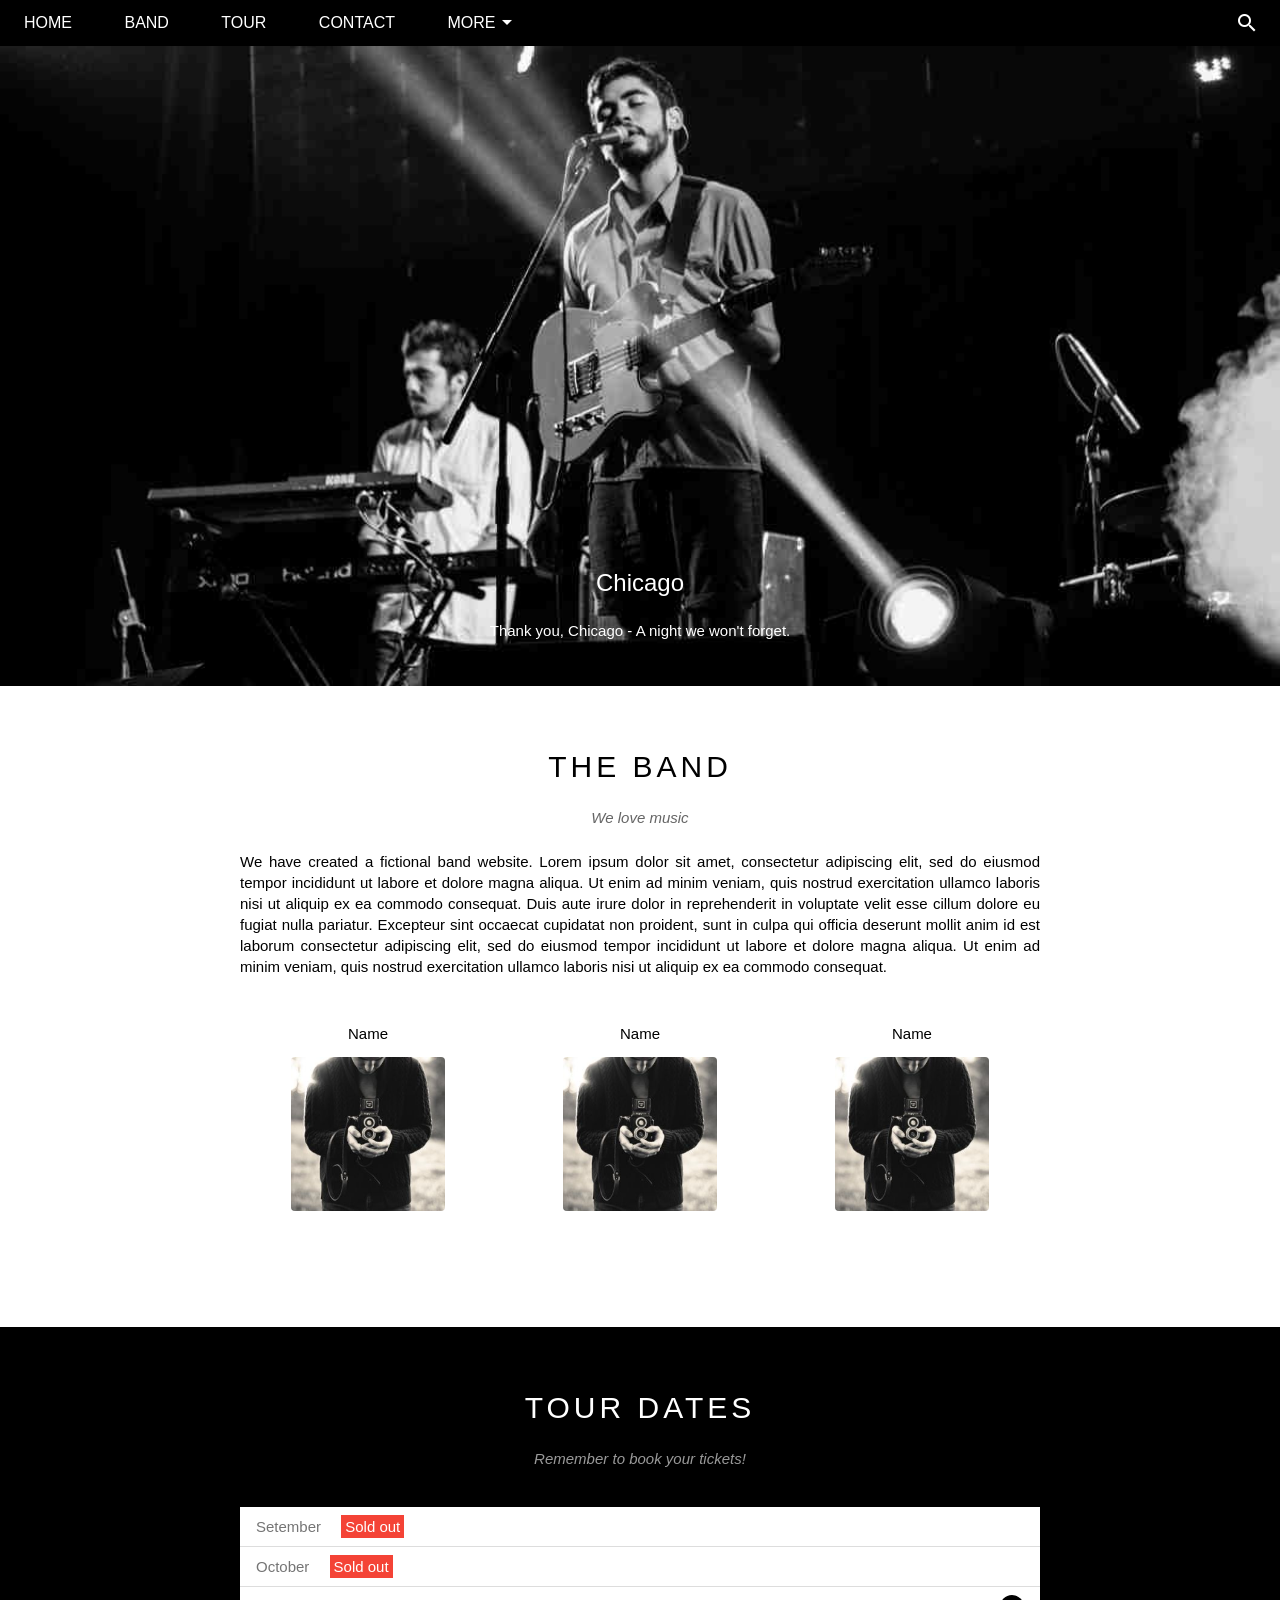
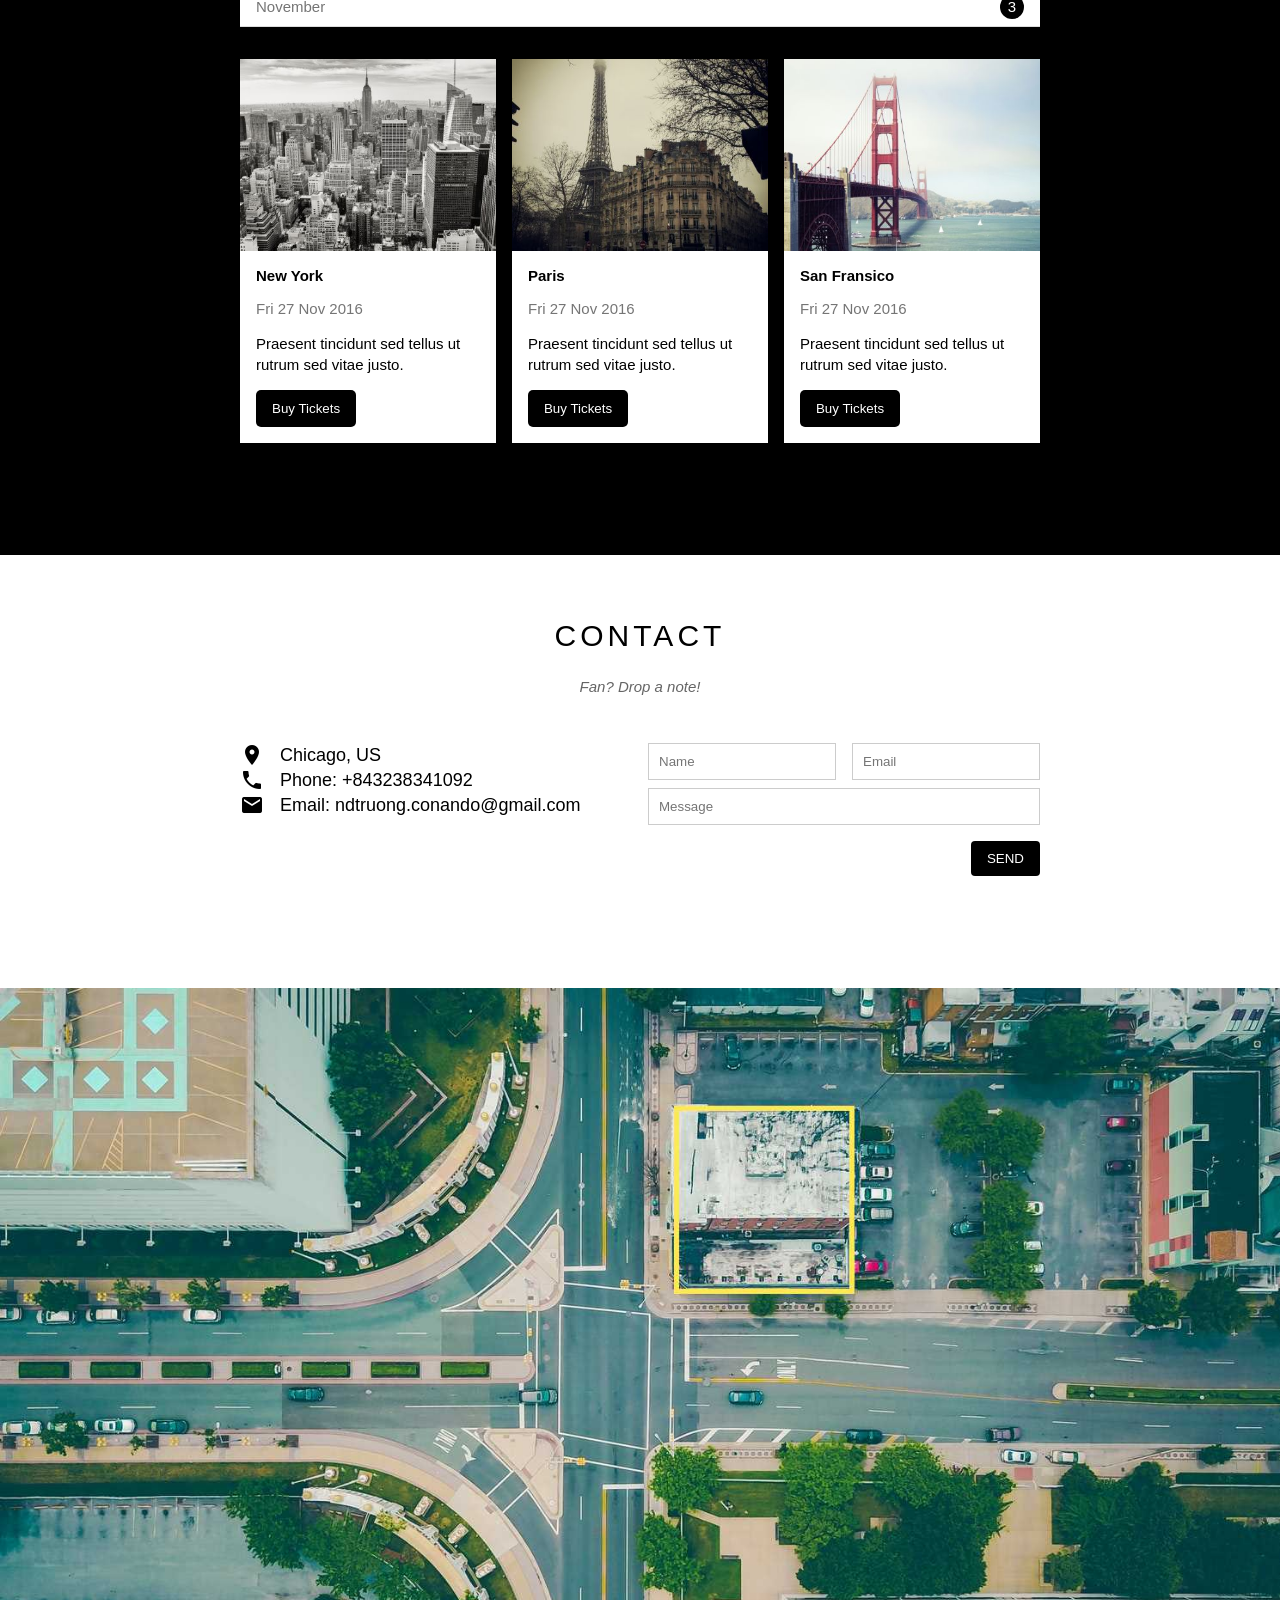
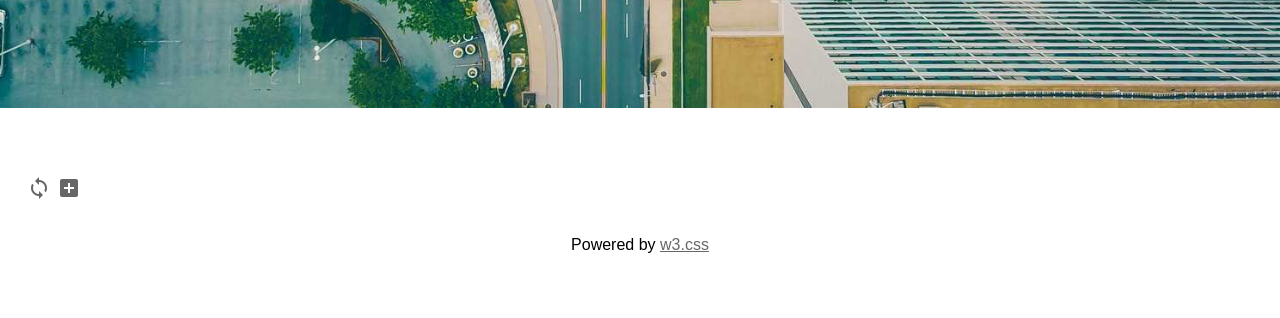
==== index.html @ eb38afd1 "u" ====
<!DOCTYPE html>
<html lang="en">

<head>
    <meta charset="UTF-8">
    <meta http-equiv="X-UA-Compatible" content="IE=edge">
    <meta name="viewport" content="width=device-width, initial-scale=1.0">
    <title>Demo Web</title>
    <link rel="stylesheet" href="/assets/css/style.css">
    <link href="/assets/img/favicon.png" rel="icon" type="image/png" />
    <link href="https://fonts.googleapis.com/icon?family=Material+Icons" rel="stylesheet">
</head>

<body>
    <div id="main">
        <div id="header">
            <ul id="nav">
                <li>
                    <a href="#">Home</a>
                </li>
                <li>
                    <a href="#band">Band</a>
                </li>
                <li>
                    <a href="#tour">Tour</a>
                </li>
                <li>
                    <a href="#contact">Contact</a>
                </li>
                <li>
                    <a href="#">
                        More
                        <i class="nav-arrow-down material-icons material-icons-outlined">
                            arrow_drop_down
                        </i>
                    </a>
                    <ul class="subnav">
                        <li><a href="#">Merchandise</a></li>
                        <li><a href="#">Extras</a></li>
                        <li><a href="#">Media</a></li>
                    </ul>
                </li>
                <div class="search">
                    <i class="material-icons material-icons-outlined">
                        search
                    </i>
                </div>
            </ul>
        </div>
        <div id="slider">
            <div class="text-content">
                <h2 class="text-heading">Chicago </h2>
                <div class="text-description">
                    Thank you, Chicago - A night we won't forget.
                </div>
            </div>
        </div>

        <div id="content">
            <div id="band" class="content-section">
                <h2 class="section-heading">THE BAND</h2>
                <p class="section-sub-heading">We love music</p>
                <p class="about-text">
                    We have created a fictional band website. Lorem ipsum dolor sit amet, consectetur adipiscing elit,
                    sed do eiusmod tempor incididunt ut labore et dolore magna aliqua. Ut enim ad minim veniam, quis
                    nostrud exercitation ullamco laboris nisi ut aliquip ex ea commodo consequat. Duis aute irure dolor
                    in reprehenderit in voluptate velit esse cillum dolore eu fugiat nulla pariatur. Excepteur sint
                    occaecat cupidatat non proident, sunt in culpa qui officia deserunt mollit anim id est laborum
                    consectetur adipiscing elit, sed do eiusmod tempor incididunt ut labore et dolore magna aliqua. Ut
                    enim ad minim veniam, quis nostrud exercitation ullamco laboris nisi ut aliquip ex ea commodo
                    consequat.
                </p>
                <div class="row member-list">
                    <div class="col col-third text-center">
                        <p class="member-name">Name</p>
                        <img src="/assets/img/bandmember.jpg" alt="" class="member-img">
                    </div>
                    <div class="col col-third text-center">
                        <p class="member-name">Name</p>
                        <img src="/assets/img/bandmember.jpg" alt="" class="member-img">
                    </div>
                    <div class="col col-third text-center">
                        <p class="member-name">Name</p>
                        <img src="/assets/img/bandmember.jpg" alt="" class="member-img">
                    </div>
                </div>
            </div>
            <div id="tour" class="tour-section">
                <div class="content-section">
                    <h2 class="section-heading text-white">TOUR DATES</h2>
                    <p class="section-sub-heading text-white">Remember to book your tickets!</p>
                    <ul class="tickets-list">
                        <li>Setember
                            <span class="sold-out">
                                Sold out
                            </span>
                        </li>
                        <li>October
                            <span class="sold-out">
                                Sold out
                            </span>
                        </li>
                        <li>November
                            <span class="quantity">
                                3
                            </span>
                        </li>
                    </ul>
                    <div class="row place-list">
                        <div class="col col-third">
                            <img src="/assets/img/newyork.jpg" alt="New York" class="place-img">
                            <div class="place-body">
                                <h3 class="place-heading">New York</h3>
                                <p class="place-time">Fri 27 Nov 2016</p>
                                <p class="place-description">
                                    Praesent tincidunt sed tellus ut rutrum sed vitae justo.
                                </p>
                                <button class="place-buy-btn js-buy-tickets">Buy Tickets</button>
                            </div>
                        </div>
                        <div class="col col-third">
                            <img src="/assets/img/paris.jpg" alt="New York" class="place-img">
                            <div class="place-body">
                                <h3 class="place-heading">Paris</h3>
                                <p class="place-time">Fri 27 Nov 2016</p>
                                <p class="place-description">
                                    Praesent tincidunt sed tellus ut rutrum sed vitae justo.
                                </p>
                                <button class="place-buy-btn js-buy-tickets">Buy Tickets</button>
                            </div>
                        </div>
                        <div class="col col-third">
                            <img src="/assets/img/sanfran.jpg" alt="New York" class="place-img">
                            <div class="place-body">
                                <h3 class="place-heading">San Fransico</h3>
                                <p class="place-time">Fri 27 Nov 2016</p>
                                <p class="place-description">
                                    Praesent tincidunt sed tellus ut rutrum sed vitae justo.
                                </p>
                                <button class="place-buy-btn js-buy-tickets">Buy Tickets</button>
                            </div>
                        </div>
                    </div>
                </div>


            </div>
            <div id="contact" class="content-section">
                <h2 class="section-heading">CONTACT</h2>
                <p class="section-sub-heading">Fan? Drop a note!</p>

                <div class="row contact-content">
                    <div class="col col-half contact-info">
                        <p>
                            <i class="ti-location material-icons material-icons-outlined">
                                location_on
                            </i>
                            Chicago, US
                        </p>
                        <p>
                            <i class="ti-phone material-icons material-icons-outlined">
                                call
                            </i>
                            Phone: +843238341092
                        </p>
                        <p>
                            <i class="ti-mail material-icons material-icons-outlined">
                                email
                            </i>
                            Email: ndtruong.conando@gmail.com
                        </p>
                    </div>
                    <div class="col col-half contact-form">
                        <form action="">
                            <div class="row">
                                <div class="col col-half">
                                    <input type="text" required class="form-control" placeholder="Name">
                                </div>
                                <div class="col col-half">
                                    <input type="email" required class="form-control" placeholder="Email">
                                </div>
                            </div>
                            <div class="row mt-8">
                                <div class="col col-full">
                                    <input type="text" required class="form-control" placeholder="Message">
                                </div>
                            </div>
                            <input class="form-submit-btn mt-16" type="submit" value="SEND">
                        </form>
                    </div>
                </div>
            </div>

            <div class="map-section">
                <img src="/assets/img/map.jpg" alt="Map">
            </div>
        </div>

        <div id="footer">
            <div class="social-list">
                <a href="">
                    <i class="ti-fb material-icons material-icons-outlined">
                        sync
                    </i>
                </a>
                <a href="">
                    <i class="ti-insta material-icons material-icons-outlined">
                        add_box
                    </i>
                </a>
                <a href="">
                    <i class="ti-snap material-icons material-icons-outlined">
                        expand_circle_down
                    </i>
                </a>
                <a href="">
                    <i class="ti-pin material-icons material-icons-outlined">
                        double_arrow
                    </i>
                </a>
                <a href="">
                    <i class="ti-twiter material-icons material-icons-outlined">
                        arrow_circle_right
                    </i>
                </a>
                <a href="">
                    <i class="ti-link material-icons material-icons-outlined">
                        double_arrow
                    </i>
                </a>
            </div>
            <p class="copyright">Powered by <a href="#">w3.css</a></p>
        </div>
    </div>

    <div class="modal js-modal">
        <div class="modal-container js-modal-container">
            <div class="modal-close js-modal-close">
                <i class="ti-close material-icons material-icons-outlined">
                    close
                </i>
            </div>

            <header class="modal-header">
                <i class="ti-bag material-icons material-icons-outlined">
                    work
                </i>
                Tickets
            </header>
            <div class="modal-body">
                <label for="quantity" class="modal-label">
                    <i class="ti-card material-icons material-icons-outlined">
                        shopping_cart
                    </i>
                    Tickets, $15 per person
                </label>
                <input id="quantity" type="text" class="modal-input" placeholder="How many?">

                <label for="mail" class="modal-label">
                    <i class="ti-user material-icons material-icons-outlined">
                        person_4
                    </i>
                    Send to
                </label>
                <input id="mail" type="email" class="modal-input" placeholder="Enter email...?">

                <button id="buy-tickets">
                    Pay
                    <i class="ti-pay material-icons material-icons-outlined">
                        price_check
                    </i>
                </button>
            </div>
            <footer class="modal-footer">
                <p class="modal-help">Need
                    <a href="#">help?</a>
                </p>
            </footer>
        </div>
    </div>

    <script src="/assets/jsFunction/app.js"></script>
</body>

</html>
---- assets/css/style.css ----
* {
    padding: 0;
    margin: 0;
    box-sizing: border-box;
}

html {
    font-family: Arial, Helvetica, sans-serif;
    scroll-behavior: smooth;
}

.clear {
    clear: both;
}

.row {
    margin-left: -8px;
    margin-right: -8px;
}

.row::after {
    content: "";
    display: block;
    clear: both;
}

.mt-8 {
    margin-top: 8px !important;
}

.mt-16 {
    margin-top: 16px !important;
}

.col {
    float: left;
    padding-left: 8px;
    padding-right: 8px;
}

.col-third {
    width: calc(100% /3);
}

.col-full {
    width: 100%;
}

.col-half {
    width: 50%;
}

#nav,
.subnav {
    list-style-type: none;
}

#header {
    position: fixed;
    height: 46px;
    background-color: #000;
    top: 0;
    left: 0;
    right: 0;
    z-index: 1;
}

#nav {
    display: inline-block;
}

#nav>li {
    display: inline-block;
}

#nav li {
    position: relative;
}

#nav>li>a {
    color: #fff;
    text-transform: uppercase;
}

#nav li a {
    text-decoration: none;
    line-height: 46px;
    padding: 0 24px;
    display: block;
}

#nav li:hover .subnav {
    display: block;
}

#nav>li:hover>a,
#nav .subnav li:hover a {
    color: #000;
    background-color: #ccc;
}

#nav .nav-arrow-down {
    font-size: 24px;
    position: absolute;
    top: 10px;
}

#nav>a {
    position: relative;
}

#header .search:hover {
    background-color: #f44336;
}

#header .search {
    color: #fff;
    position: absolute;
    top: 0;
    right: 0;
    padding: 0 21px;
    cursor: pointer;
}

#header .search>i {
    line-height: 46px;
}


#nav .subnav {
    position: absolute;
    min-width: 150px;
    background-color: #fff;
    box-shadow: 0 0 10px rgba(0, 0, 0, 0.3);
    display: none;
    top: 100%;
}


#nav .subnav a {
    line-height: 38px;
    color: #000;
    padding: 0 12px;
}

#nav .subnav #main {}


#slider {
    margin-top: 46px;
    padding-top: 50%;
    background: url('/assets/img/chicago.jpg') top center / cover no-repeat;
    position: relative;
}

#slider .text-content {
    position: absolute;
    bottom: 47px;
    color: #fff;
    width: 100%;
    text-align: center;
}

#slider .text-heading {
    font-weight: 500;
    font-size: 24px;
}

#slider .text-description {
    margin-top: 25px;
    font-size: 15px;
}

#content {}

#content .content-section {
    width: 800px;
    padding: 64px 0 112px;
    margin-left: auto;
    margin-right: auto;
}

#content .section-heading {
    font-size: 30px;
    text-align: center;
    font-weight: 500;
    letter-spacing: 4px;
}

#content .section-sub-heading {
    font-size: 15px;
    text-align: center;
    margin-top: 25px;
    margin-bottom: 25px;
    font-style: italic;
    opacity: 0.6;
}

#content .about-text {
    font-size: 15px;
    text-align: justify;
    line-height: 1.4;
}


#content .member-img {
    margin-top: 15px;
    width: 154px;
    border-radius: 4px;
}

#content .member-name {
    font-size: 15px;
}

#content .member-list {
    margin-top: 48px;
}

.text-center {
    text-align: center;
}

.text-white {
    color: #fff !important;
}

.tour-section {
    background-color: #000;
}

.tickets-list .sold-out {
    background-color: #f44336;
    color: #fff;
    padding: 3px 4px;
    margin-left: 16px;
}

.tickets-list .quantity {
    color: #fff;
    float: right;
    width: 24px;
    height: 24px;
    background-color: #000;
    border-radius: 50%;
    text-align: center;
    line-height: 24px;
    margin-top: -3px;
}

.tickets-list {
    background-color: #fff;
    margin-top: 40px;
    list-style: none;
}

.tickets-list li {
    color: #757575;
    font-size: 15px;
    padding: 11px 16px;
    border-bottom: 1px solid #ddd;
}

.place-list {
    margin-top: 32px;

}

.place-item {
    width: calc(100% / 3);
}

.place-img {
    width: 100%;
    display: block;
}

.place-img:hover {
    opacity: 0.6;
    cursor: pointer;
}

.place-body {
    font-size: 15px;
    background-color: #fff;
    padding: 16px;
}

.place-heading {
    font-size: 15px;
    font-weight: 550;
}

.place-time {
    margin-top: 16px;
    color: #757575;
}

.place-description {
    margin-top: 16px;
    line-height: 1.4;
}

.place-buy-btn {
    background-color: #000;
    color: #fff;
    text-decoration: none;
    padding: 11px 16px;
    border: 5px;
    border-radius: 5px;
    display: inline-block;
    margin-top: 15px;
}

.place-buy-btn:hover {
    background-color: #ccc;
    color: #000;
}

.modal {
    position: fixed;
    top: 0;
    left: 0;
    bottom: 0;
    right: 0;
    background-color: rgba(0, 0, 0, 0.4);
    justify-content: center;
    align-items: center;
    display: none;
    z-index: 2;
}


.modal-container {
    background-color: #fff;
    width: 900px;
    max-width: calc(100% - 32px);
    min-height: 200px;
    position: relative;
    border-radius: 5px;
    animation: modalFaceIn ease 0.4s;
}

header.modal-header {
    background-color: #009688;
    color: #fff;
    font-size: 30px;
    height: 130px;
    display: flex;
    align-items: center;
    justify-content: center;
}

.modal .ti-bag {
    margin-right: 15px;
    font-size: 30px;
}

.modal-close {
    position: absolute;
    right: 0;
    top: 0;
    color: #fff;
    padding: 10px;
}

.modal-close:hover {
    cursor: pointer;
    opacity: 0.7;
}

.modal-body {
    padding: 16px;
}

.modal-footer {
    padding: 16px;
}

.modal-label {
    display: flex;
    font-size: 16px;
    align-items: center;
    margin-bottom: 5px;
}

input.modal-input {
    width: 100%;
    border: 1px solid #ccc;
    border-radius: 5px;
    padding: 10px;
    font-size: 15px;
    margin-bottom: 24px;
    outline: none;
}

.ti-card,
.ti-user,
.ti-pay {
    font-size: 16px;
}

#buy-tickets {
    display: flex;
    align-items: center;
    background-color: #009688;
    border: none;
    color: #fff;
    width: 100%;
    font-size: 16px;
    justify-content: center;
    text-transform: uppercase;
    padding: 12px;
    font-weight: 600;
    cursor: pointer;
    border-radius: 5px;
}

#buy-tickets:hover {
    opacity: 0.8;
}

.modal-footer {
    padding: 16px;
    text-align: right;
}

.modal-footer a {
    color: #2196f3;
}

.open {
    display: flex;
}

@keyframes modalFaceIn {
    from {
        opacity: 0;
        transform: translateY(-100px);
    }

    to {
        transform: translateY(0px);
        opacity: 1;
    }
}

.contact-content {
    margin-top: 48px;
}

.contact-info {
    font-size: 18px;
}

.ti-location,
.ti-phone,
.ti-mail {
    font-size: 10px;
    width: 40px;
}

.contact-info p {
    display: flex;
    line-height: 1.4;
}

.contact-form {
    font-size: 15px;
}

.contact-form .form-control {
    padding: 10px;
    border: 1px solid #ccc;
    width: 100%;
    outline: none;
}

.form-submit-btn {
    background-color: #000;
    color: #fff;
    padding: 10px 16px;
    float: right;
    border: none;
    border-radius: 4px;
    font-weight: 500;
    right: 0;
    cursor: pointer;
}

.form-submit-btn:hover {
    background-color: #ccc;
    color: black;
    opacity: 0.8;
}

.map-section img {
    width: 100%;
}

#footer {
    padding: 64px 16px;
    text-align: center;

}

#footer .social-list {
    font-size: 24px;

}

#footer .social-list a {
    text-decoration: none;
    color: rgba(0, 0, 0, 0.6);
}

#footer .social-list a:hover {
    opacity: 0.6;
}

.social .ti-fb {
    color: #000;
}

#footer .copyright a {
    margin-top: 15px;
    color: rgba(0, 0, 0, 0.6);

}

#footer .copyright a:hover {
    opacity: 0.6;
}
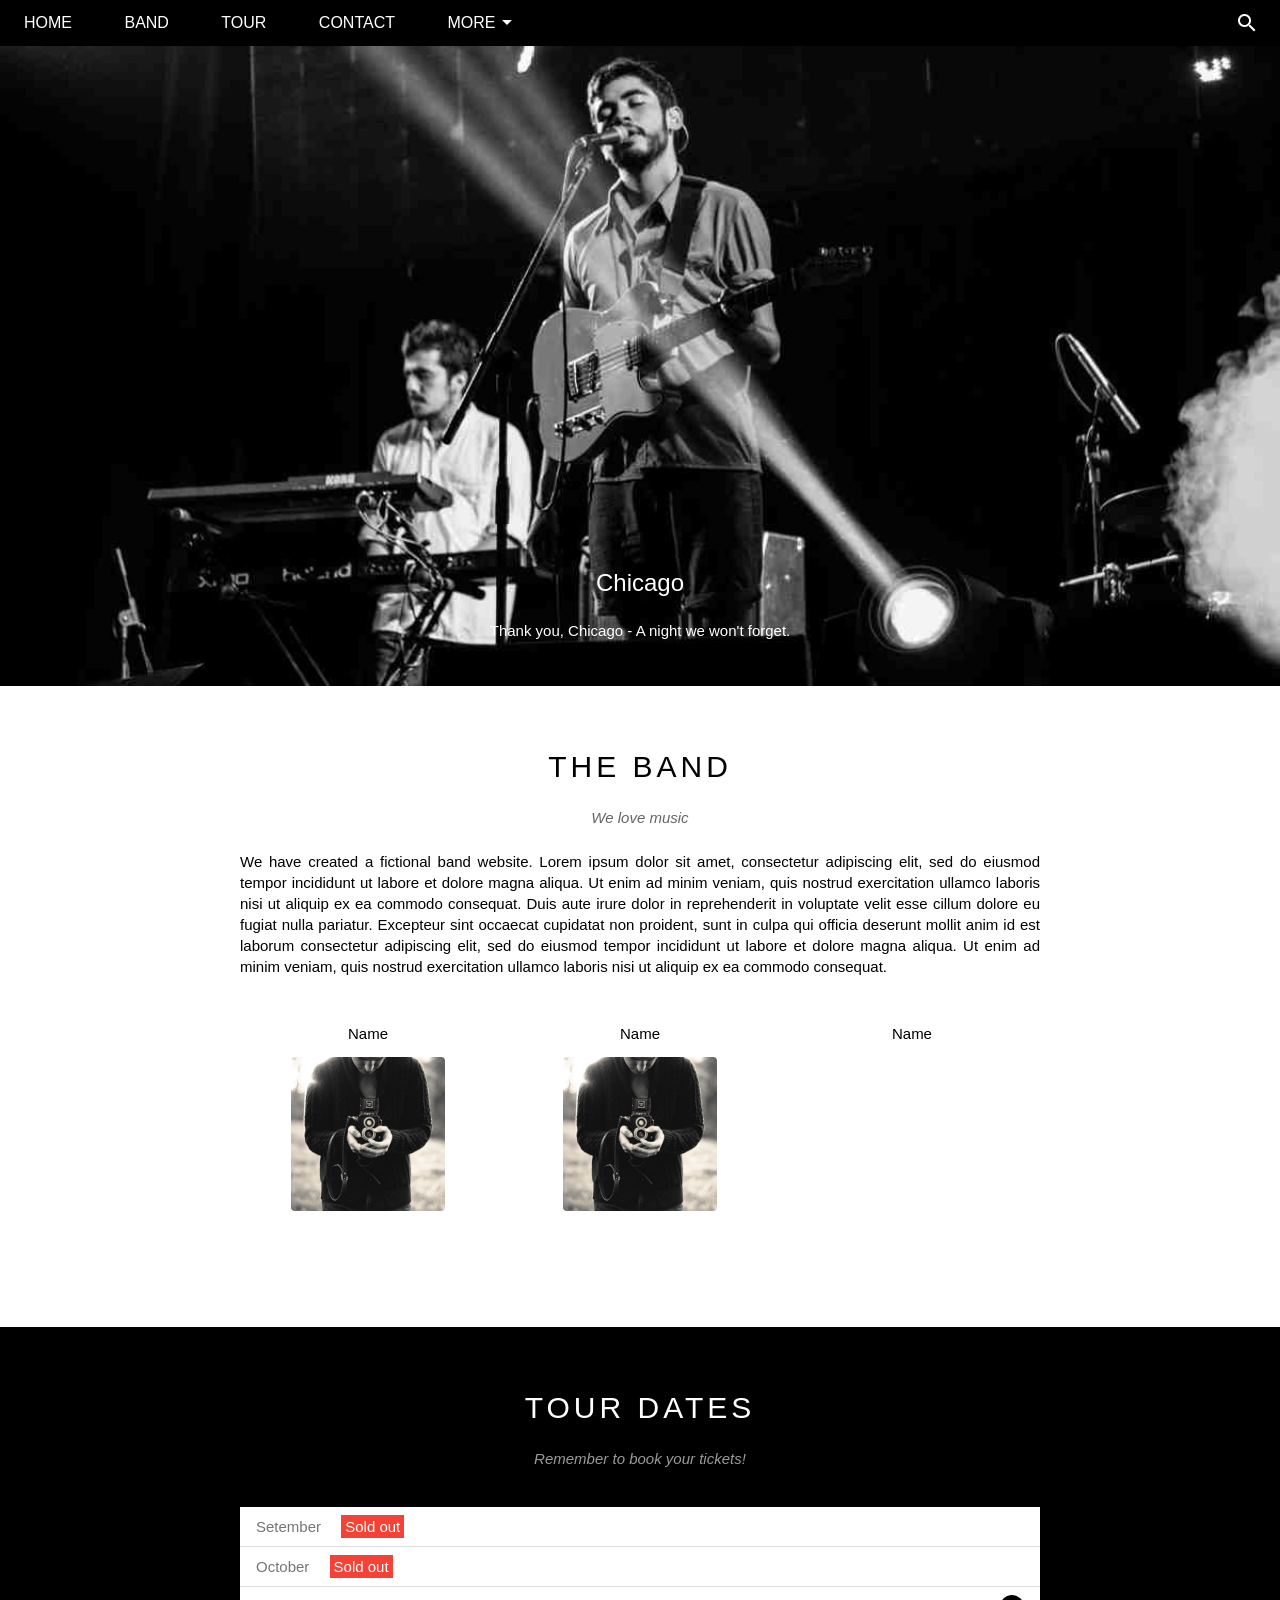
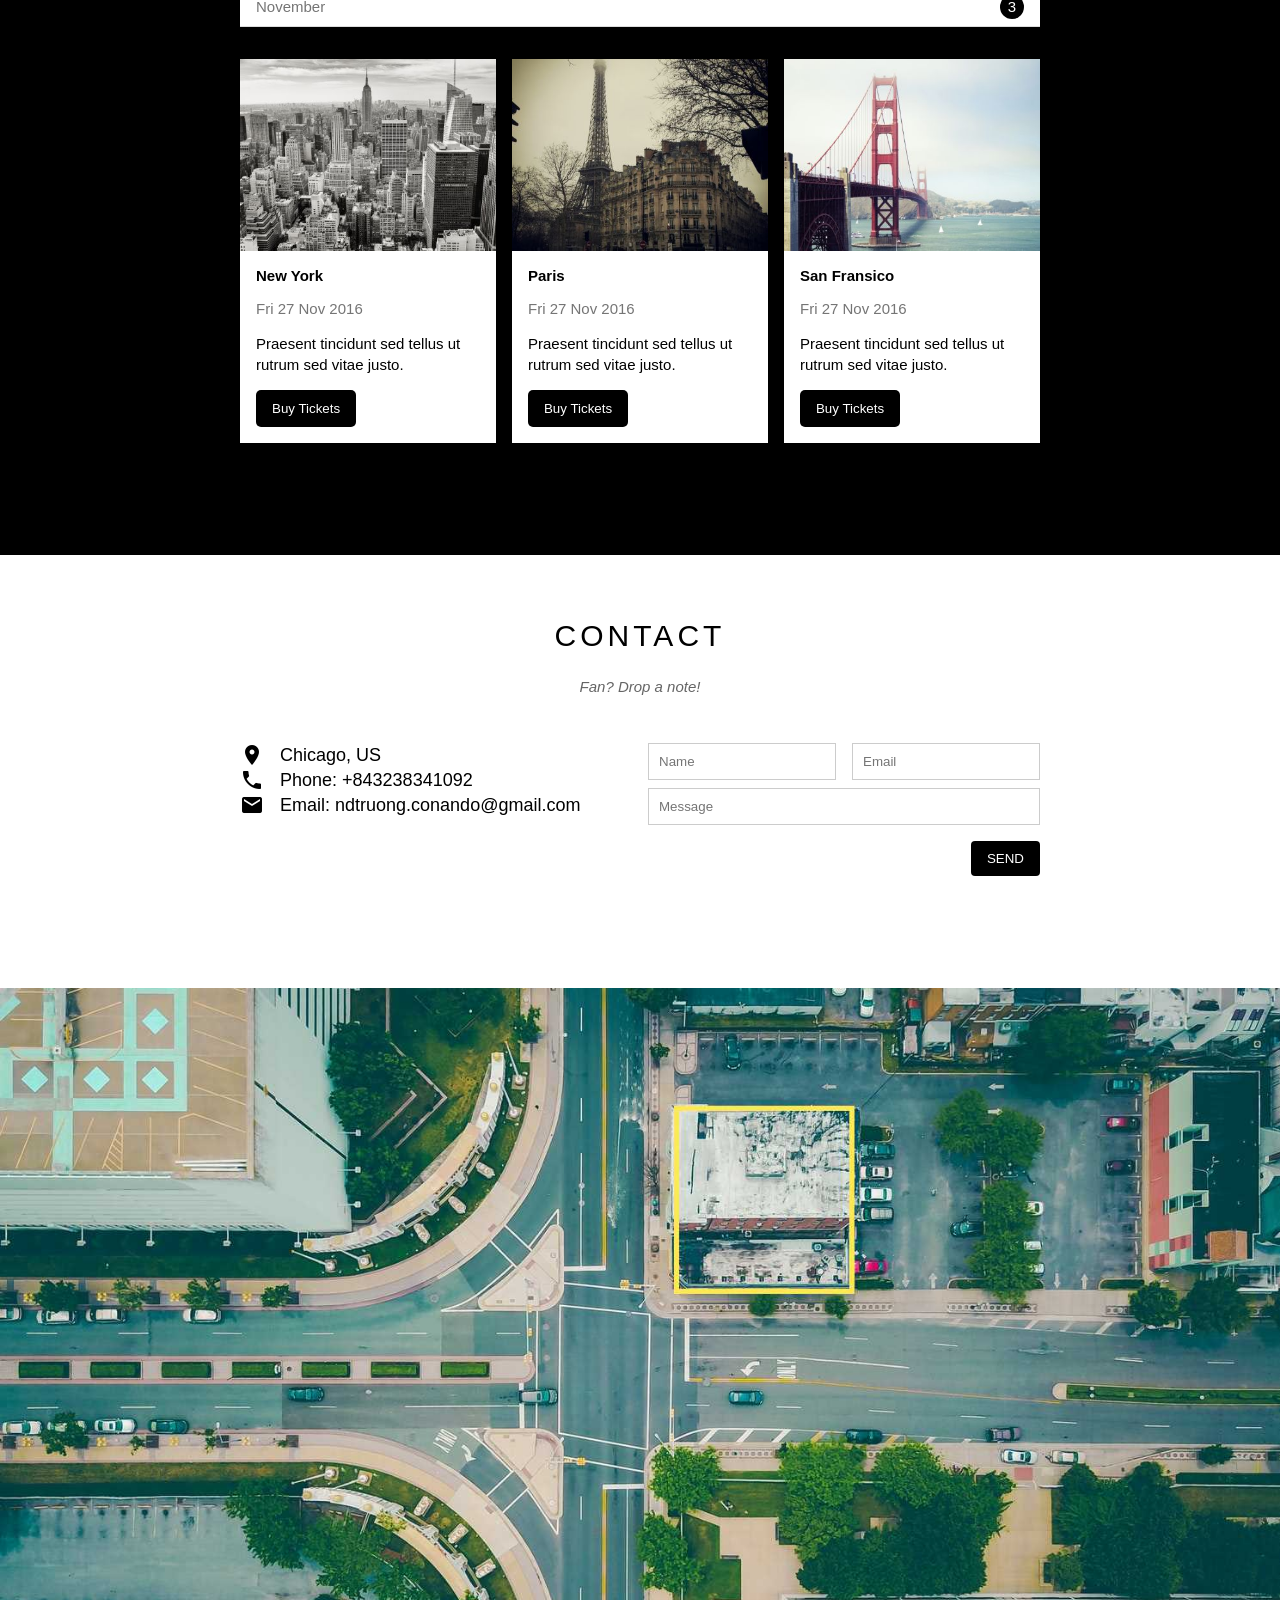
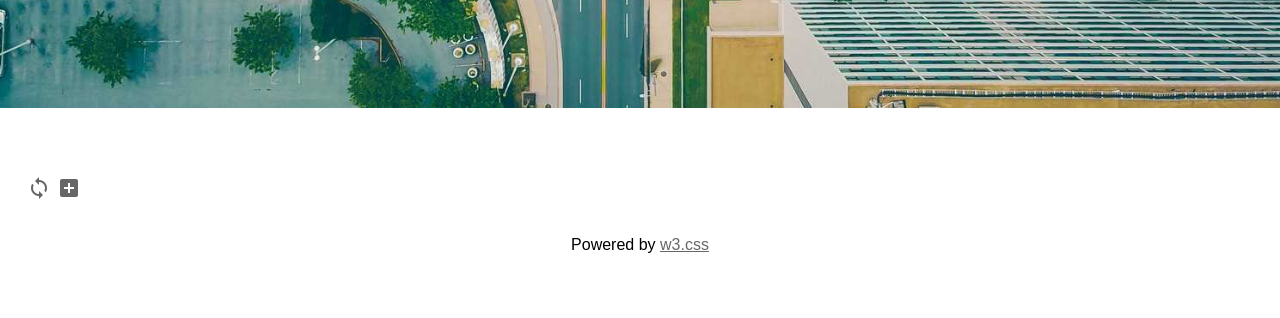
==== commit f2268d81: "u\" ====
--- a/index.html
+++ b/index.html
@@ -6,8 +6,8 @@
     <meta http-equiv="X-UA-Compatible" content="IE=edge">
     <meta name="viewport" content="width=device-width, initial-scale=1.0">
     <title>Demo Web</title>
-    <link rel="stylesheet" href="/assets/css/style.css">
-    <link href="/assets/img/favicon.png" rel="icon" type="image/png" />
+    <link rel="stylesheet" href="./assets/css/style.css">
+    <link href="./assets/img/favicon.png" rel="icon" type="image/png" />
     <link href="https://fonts.googleapis.com/icon?family=Material+Icons" rel="stylesheet">
 </head>
 
@@ -73,15 +73,15 @@
                 <div class="row member-list">
                     <div class="col col-third text-center">
                         <p class="member-name">Name</p>
-                        <img src="/assets/img/bandmember.jpg" alt="" class="member-img">
+                        <img src="./assets/img/bandmember.jpg" alt="" class="member-img">
                     </div>
                     <div class="col col-third text-center">
                         <p class="member-name">Name</p>
-                        <img src="/assets/img/bandmember.jpg" alt="" class="member-img">
+                        <img src="./assets/img/bandmember.jpg" alt="" class="member-img">
                     </div>
                     <div class="col col-third text-center">
                         <p class="member-name">Name</p>
-                        <img src="/assets/img/bandmember.jpg" alt="" class="member-img">
+                        <img src/assets/img/bandmember.jpg" alt="" class="member-img">
                     </div>
                 </div>
             </div>
@@ -108,7 +108,7 @@
                     </ul>
                     <div class="row place-list">
                         <div class="col col-third">
-                            <img src="/assets/img/newyork.jpg" alt="New York" class="place-img">
+                            <img src="./assets/img/newyork.jpg" alt="New York" class="place-img">
                             <div class="place-body">
                                 <h3 class="place-heading">New York</h3>
                                 <p class="place-time">Fri 27 Nov 2016</p>
@@ -119,7 +119,7 @@
                             </div>
                         </div>
                         <div class="col col-third">
-                            <img src="/assets/img/paris.jpg" alt="New York" class="place-img">
+                            <img src="./assets/img/paris.jpg" alt="New York" class="place-img">
                             <div class="place-body">
                                 <h3 class="place-heading">Paris</h3>
                                 <p class="place-time">Fri 27 Nov 2016</p>
@@ -130,7 +130,7 @@
                             </div>
                         </div>
                         <div class="col col-third">
-                            <img src="/assets/img/sanfran.jpg" alt="New York" class="place-img">
+                            <img src="./assets/img/sanfran.jpg" alt="New York" class="place-img">
                             <div class="place-body">
                                 <h3 class="place-heading">San Fransico</h3>
                                 <p class="place-time">Fri 27 Nov 2016</p>
@@ -192,7 +192,7 @@
             </div>
 
             <div class="map-section">
-                <img src="/assets/img/map.jpg" alt="Map">
+                <img src="./assets/img/map.jpg" alt="Map">
             </div>
         </div>
 
@@ -279,7 +279,7 @@
         </div>
     </div>
 
-    <script src="/assets/jsFunction/app.js"></script>
+    <script src="./assets/jsFunction/app.js"></script>
 </body>
 
 </html>
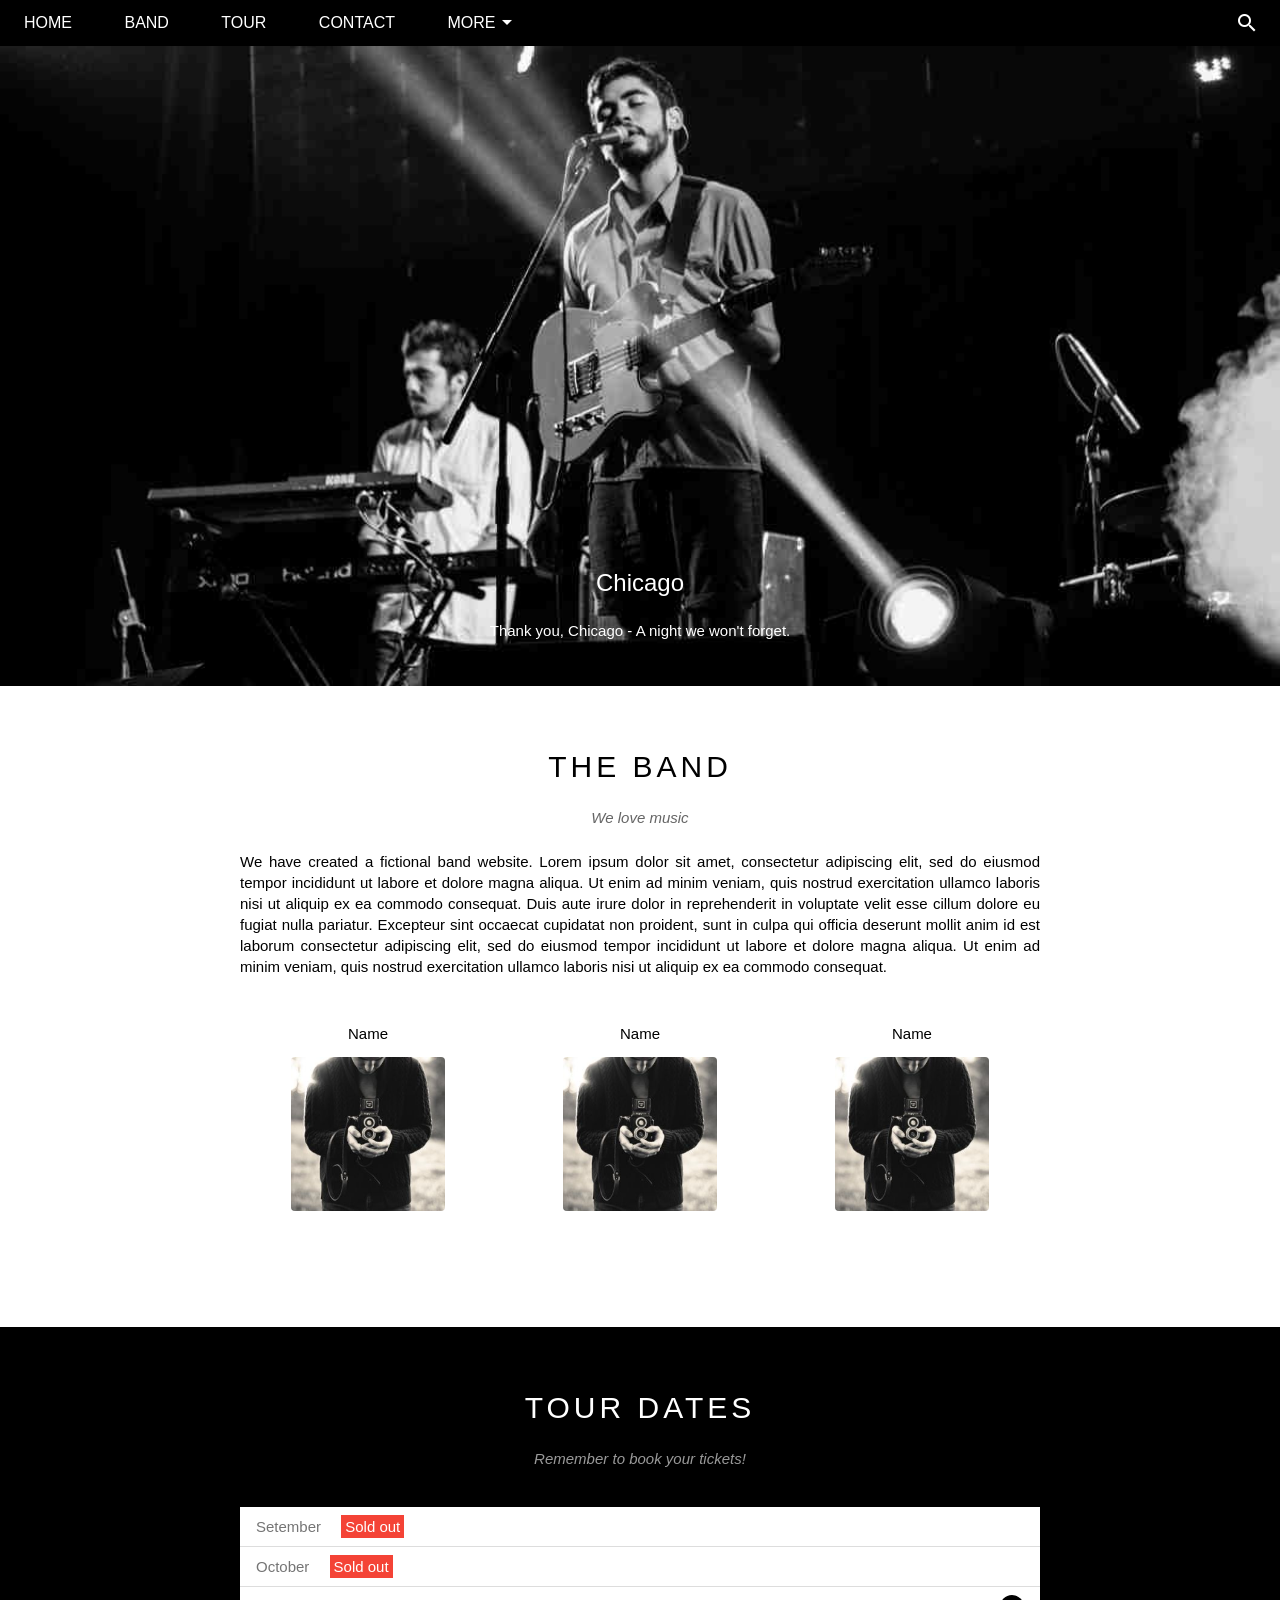
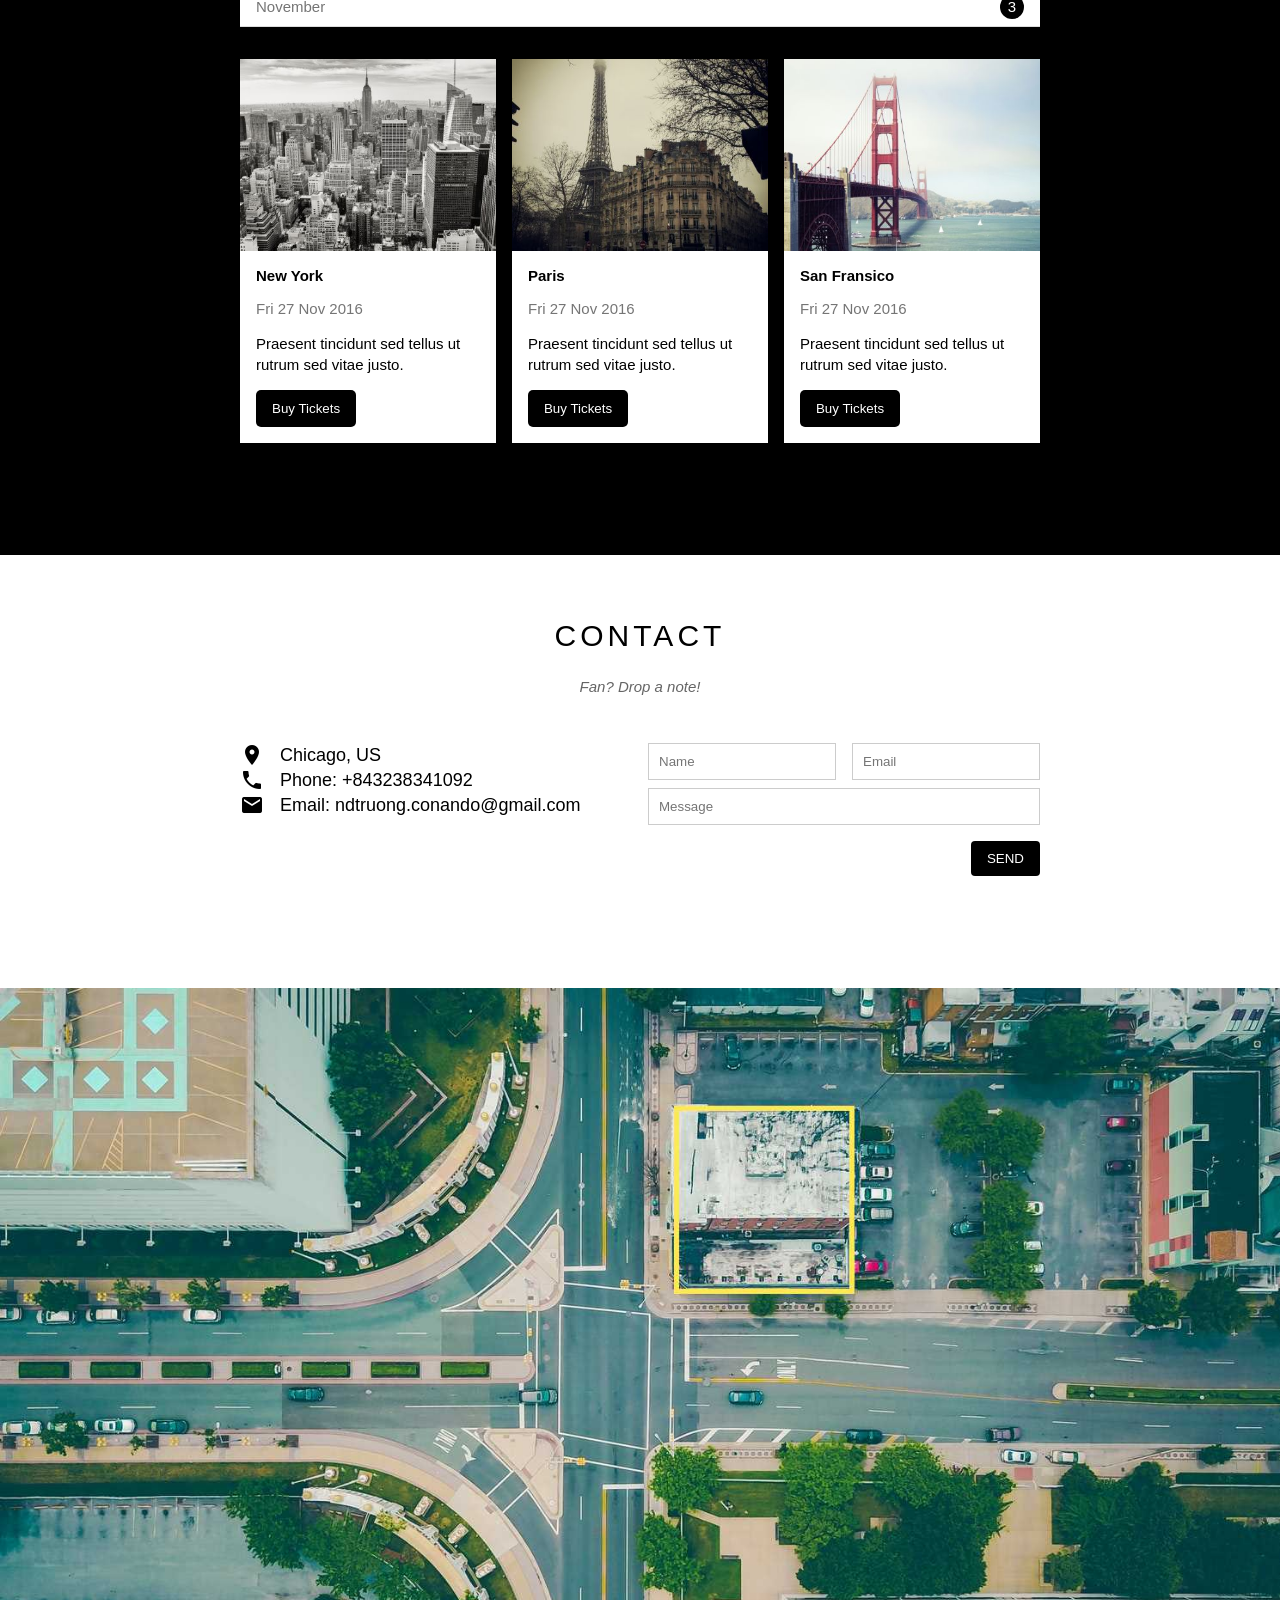
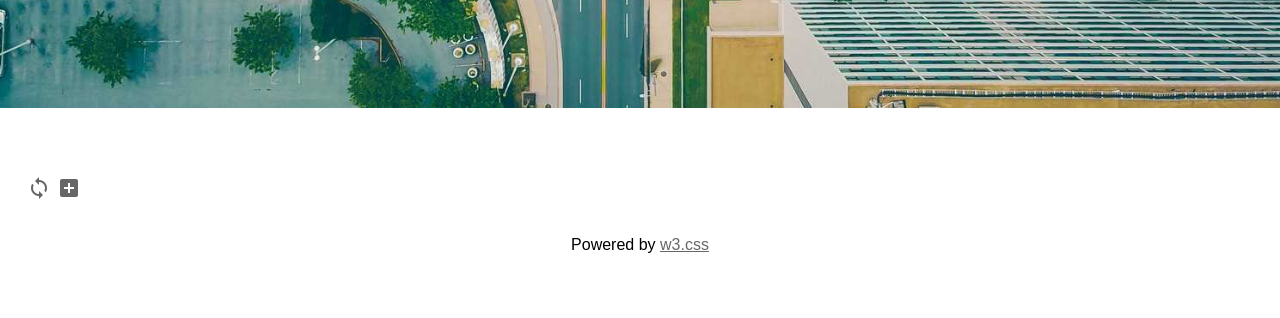
==== commit af3f39eb: "up" ====
--- a/index.html
+++ b/index.html
@@ -81,7 +81,7 @@
                     </div>
                     <div class="col col-third text-center">
                         <p class="member-name">Name</p>
-                        <img src/assets/img/bandmember.jpg" alt="" class="member-img">
+                        <img src="./assets/img/bandmember.jpg" alt="" class="member-img">
                     </div>
                 </div>
             </div>
